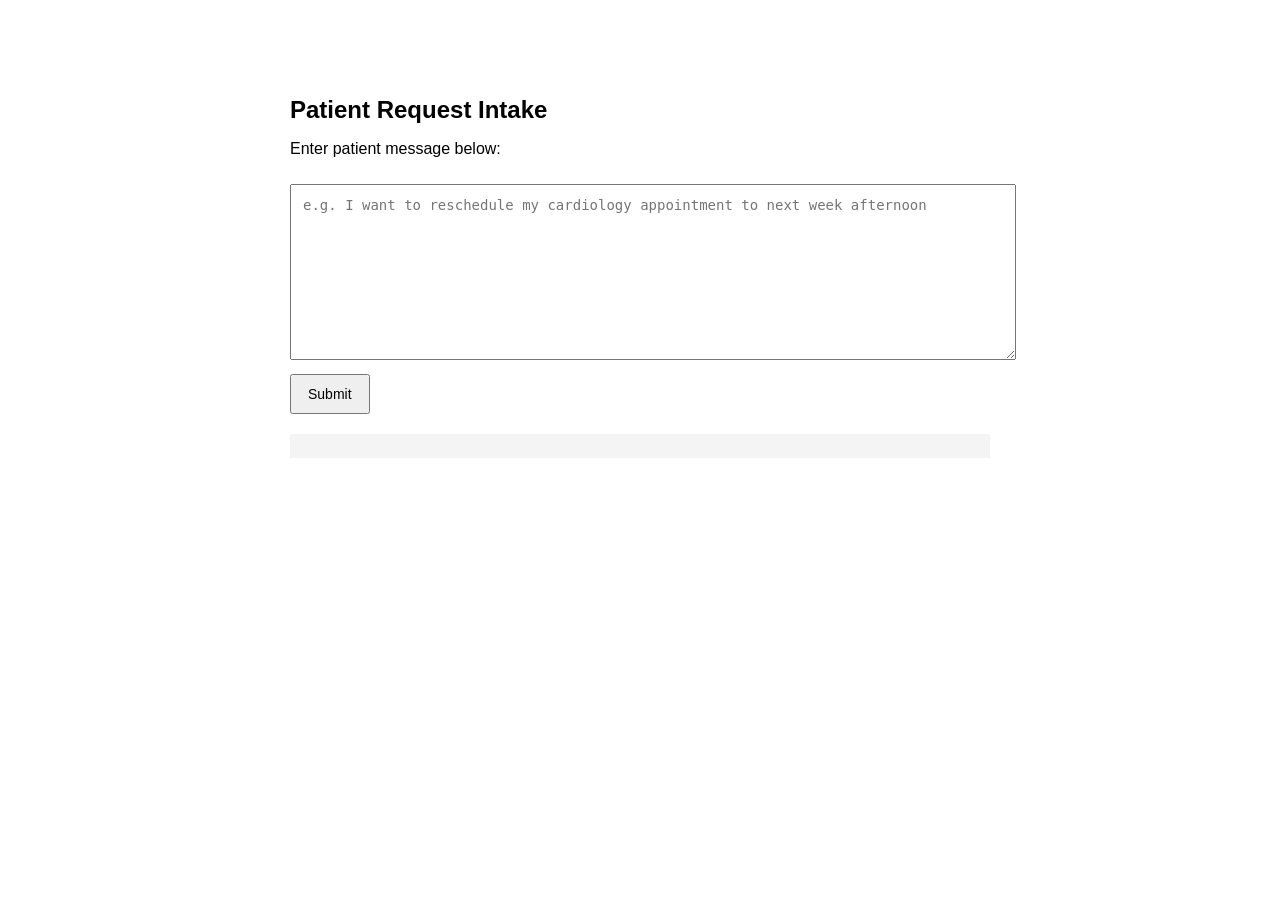
==== client/index.html @ cae140d6 "Initial commit" ====
<!DOCTYPE html>
<html lang="en">
<head>
  <meta charset="UTF-8" />
  <meta name="viewport" content="width=device-width, initial-scale=1.0"/>
  <title>Patient Intake</title>

  <style>
    body {
      font-family: Arial, sans-serif;
      max-width: 700px;
      margin: 60px auto;
      padding: 20px;
    }

    h1 {
      font-size: 24px;
    }

    textarea {
      width: 100%;
      height: 150px;
      padding: 12px;
      font-size: 14px;
      margin-top: 10px;
    }

    button {
      margin-top: 10px;
      padding: 10px 16px;
      font-size: 14px;
      cursor: pointer;
    }

    .result {
      margin-top: 20px;
      padding: 12px;
      background: #f4f4f4;
      white-space: pre-wrap;
    }
  </style>
</head>

<body>

  <h1>Patient Request Intake</h1>

  <p>Enter patient message below:</p>

  <textarea id="inputText" placeholder="e.g. I want to reschedule my cardiology appointment to next week afternoon"></textarea>

  <br/>

  <button onclick="sendRequest()">Submit</button>

  <div class="result" id="resultBox"></div>

  <script>
    async function sendRequest() {
      const text = document.getElementById("inputText").value;

      const resultBox = document.getElementById("resultBox");
      resultBox.innerText = "Processing...";

      try {
        const response = await fetch("http://localhost:8000/initial", {
          method: "POST",
          headers: {
            "Content-Type": "application/json"
          },
          body: JSON.stringify({ message: text })
        });

        const data = await response.json();

        resultBox.innerText = JSON.stringify(data, null, 2);

      } catch (err) {
        resultBox.innerText = "Error connecting to server: " + err.message;
      }
    }
  </script>

</body>
</html>
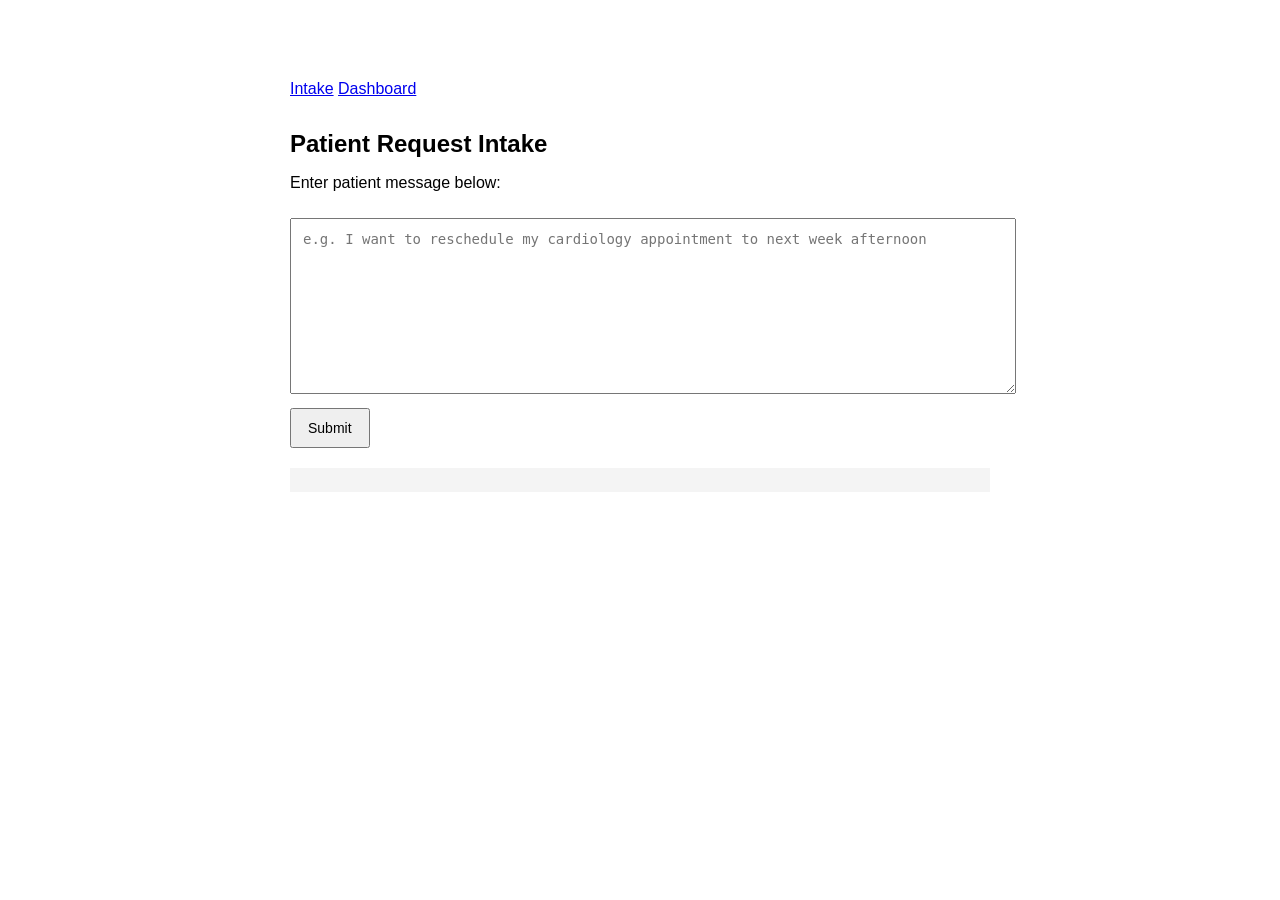
==== commit 542e2bdb: "Implemented dashboard with basic frontend design" ====
--- a/client/index.html
+++ b/client/index.html
@@ -42,6 +42,10 @@
 </head>
 
 <body>
+  <nav style="margin-bottom:32px">
+    <a href="index.html">Intake</a>
+    <a href="dashboard.html">Dashboard</a>
+  </nav>
 
   <h1>Patient Request Intake</h1>
 
@@ -63,7 +67,7 @@
       resultBox.innerText = "Processing...";
 
       try {
-        const response = await fetch("http://localhost:8000/initial", {
+        const response = await fetch("http://localhost:8000/chat", {
           method: "POST",
           headers: {
             "Content-Type": "application/json"
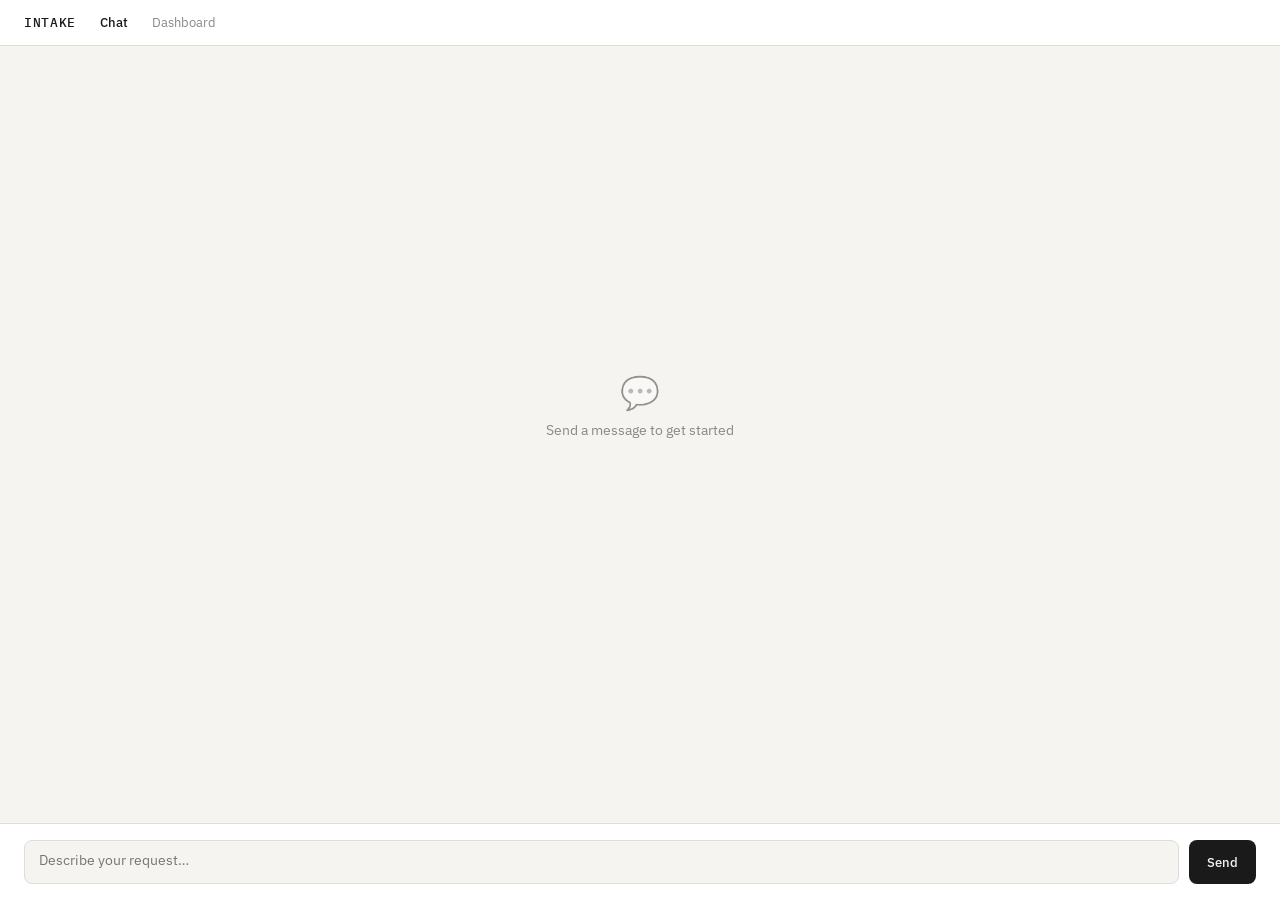
==== commit efc8d3b4: "Basic frontend design with details" ====
--- a/client/index.html
+++ b/client/index.html
@@ -1,89 +1,41 @@
 <!DOCTYPE html>
 <html lang="en">
 <head>
-  <meta charset="UTF-8" />
+  <meta charset="UTF-8"/>
   <meta name="viewport" content="width=device-width, initial-scale=1.0"/>
   <title>Patient Intake</title>
+  <link rel="stylesheet" href="index.css"/>
+</head>
+<body>
 
-  <style>
-    body {
-      font-family: Arial, sans-serif;
-      max-width: 700px;
-      margin: 60px auto;
-      padding: 20px;
-    }
+<nav>
+  <a href="index.html" class="logo">INTAKE</a>
+  <a href="index.html" class="active">Chat</a>
+  <a href="dashboard.html">Dashboard</a>
+</nav>
 
-    h1 {
-      font-size: 24px;
-    }
+<div id="chat">
+  <div id="empty">
+    <div class="icon">💬</div>
+    <div>Send a message to get started</div>
+  </div>
+</div>
 
-    textarea {
-      width: 100%;
-      height: 150px;
-      padding: 12px;
-      font-size: 14px;
-      margin-top: 10px;
-    }
+<div id="input-area">
+  <textarea id="msg" placeholder="Describe your request…" rows="1"></textarea>
+  <button id="send" onclick="send()">Send</button>
+</div>
 
-    button {
-      margin-top: 10px;
-      padding: 10px 16px;
-      font-size: 14px;
-      cursor: pointer;
-    }
+<div id="panel-overlay" onclick="closePanel(event)">
+  <div id="detail-panel">
+    <div id="panel-header">
+      <h2>Response Details</h2>
+      <button id="panel-close" onclick="closePanel()">×</button>
+    </div>
+    <div id="panel-body"></div>
+  </div>
+</div>
 
-    .result {
-      margin-top: 20px;
-      padding: 12px;
-      background: #f4f4f4;
-      white-space: pre-wrap;
-    }
-  </style>
-</head>
-
-<body>
-  <nav style="margin-bottom:32px">
-    <a href="index.html">Intake</a>
-    <a href="dashboard.html">Dashboard</a>
-  </nav>
-
-  <h1>Patient Request Intake</h1>
-
-  <p>Enter patient message below:</p>
-
-  <textarea id="inputText" placeholder="e.g. I want to reschedule my cardiology appointment to next week afternoon"></textarea>
-
-  <br/>
-
-  <button onclick="sendRequest()">Submit</button>
-
-  <div class="result" id="resultBox"></div>
-
-  <script>
-    async function sendRequest() {
-      const text = document.getElementById("inputText").value;
-
-      const resultBox = document.getElementById("resultBox");
-      resultBox.innerText = "Processing...";
-
-      try {
-        const response = await fetch("http://localhost:8000/chat", {
-          method: "POST",
-          headers: {
-            "Content-Type": "application/json"
-          },
-          body: JSON.stringify({ message: text })
-        });
-
-        const data = await response.json();
-
-        resultBox.innerText = JSON.stringify(data, null, 2);
-
-      } catch (err) {
-        resultBox.innerText = "Error connecting to server: " + err.message;
-      }
-    }
-  </script>
-
+<script src="index.js"></script>
 </body>
 </html>
--- a/client/index.css
+++ b/client/index.css
@@ -0,0 +1,349 @@
+@import url('https://fonts.googleapis.com/css2?family=IBM+Plex+Mono:wght@400;500&family=IBM+Plex+Sans:wght@300;400;500;600&display=swap');
+
+*, *::before, *::after { box-sizing: border-box; margin: 0; padding: 0; }
+
+:root {
+  --bg: #f5f4f0;
+  --surface: #ffffff;
+  --border: #e0ddd6;
+  --text: #1a1a1a;
+  --text-muted: #888;
+  --user-bg: #1a1a1a;
+  --user-text: #f5f4f0;
+  --bot-bg: #ffffff;
+  --accent: #2563eb;
+  --high: #dc2626;
+  --med: #d97706;
+  --low: #16a34a;
+  --tag-bg: #f0efe9;
+  --mono: 'IBM Plex Mono', monospace;
+  --sans: 'IBM Plex Sans', sans-serif;
+}
+
+body {
+  font-family: var(--sans);
+  background: var(--bg);
+  color: var(--text);
+  height: 100vh;
+  display: flex;
+  flex-direction: column;
+}
+
+/* NAV */
+nav {
+  display: flex;
+  align-items: center;
+  gap: 24px;
+  padding: 14px 24px;
+  border-bottom: 1px solid var(--border);
+  background: var(--surface);
+  flex-shrink: 0;
+}
+nav .logo {
+  font-family: var(--mono);
+  font-size: 13px;
+  font-weight: 500;
+  letter-spacing: 0.05em;
+  color: var(--text);
+  text-decoration: none;
+}
+nav a {
+  font-size: 13px;
+  color: var(--text-muted);
+  text-decoration: none;
+  transition: color 0.15s;
+}
+nav a:hover, nav a.active { color: var(--text); }
+nav a.active { font-weight: 500; }
+
+/* CHAT AREA */
+#chat {
+  flex: 1;
+  overflow-y: auto;
+  padding: 28px 0;
+  display: flex;
+  flex-direction: column;
+  gap: 16px;
+}
+
+.message-row {
+  display: flex;
+  padding: 0 24px;
+  animation: fadeUp 0.2s ease;
+}
+.message-row.user { justify-content: flex-end; }
+.message-row.bot  { justify-content: flex-start; }
+
+@keyframes fadeUp {
+  from { opacity: 0; transform: translateY(6px); }
+  to   { opacity: 1; transform: translateY(0); }
+}
+
+.bubble {
+  max-width: 480px;
+  padding: 12px 16px;
+  border-radius: 12px;
+  font-size: 14px;
+  line-height: 1.5;
+}
+.user .bubble {
+  background: var(--user-bg);
+  color: var(--user-text);
+  border-radius: 12px 12px 2px 12px;
+}
+.bot .bubble {
+  background: var(--bot-bg);
+  border: 1px solid var(--border);
+  border-radius: 12px 12px 12px 2px;
+  cursor: pointer;
+  transition: border-color 0.15s, box-shadow 0.15s;
+}
+.bot .bubble:hover {
+  border-color: #bbb;
+  box-shadow: 0 2px 8px rgba(0,0,0,0.06);
+}
+
+.bubble-action {
+  display: flex;
+  align-items: center;
+  gap: 8px;
+  margin-bottom: 6px;
+}
+
+.route-badge {
+  font-family: var(--mono);
+  font-size: 11px;
+  font-weight: 500;
+  padding: 2px 7px;
+  border-radius: 4px;
+  background: var(--tag-bg);
+  border: 1px solid var(--border);
+  text-transform: uppercase;
+  letter-spacing: 0.04em;
+}
+.route-badge.human_handoff       { background: #fee2e2; border-color: #fca5a5; color: #991b1b; }
+.route-badge.self_schedule       { background: #dcfce7; border-color: #86efac; color: #166534; }
+.route-badge.follow_up_questions { background: #fef3c7; border-color: #fcd34d; color: #92400e; }
+.route-badge.auto_response       { background: #dbeafe; border-color: #93c5fd; color: #1e40af; }
+
+.urgency-dot {
+  width: 7px;
+  height: 7px;
+  border-radius: 50%;
+  flex-shrink: 0;
+}
+.urgency-dot.high   { background: var(--high); }
+.urgency-dot.medium { background: var(--med); }
+.urgency-dot.low    { background: var(--low); }
+
+.bubble-body { font-size: 14px; color: var(--text); }
+.bubble-hint {
+  margin-top: 6px;
+  font-size: 11px;
+  color: var(--text-muted);
+  font-family: var(--mono);
+}
+
+/* FOLLOW-UP QUESTIONS */
+.follow-up-list {
+  margin-top: 8px;
+  display: flex;
+  flex-direction: column;
+  gap: 4px;
+}
+.follow-up-list li {
+  list-style: none;
+  font-size: 13px;
+  color: #444;
+  padding-left: 12px;
+  border-left: 2px solid var(--border);
+}
+
+/* TYPING INDICATOR */
+.typing-row { display: flex; padding: 0 24px; }
+.typing-bubble {
+  background: var(--bot-bg);
+  border: 1px solid var(--border);
+  border-radius: 12px 12px 12px 2px;
+  padding: 14px 18px;
+  display: flex;
+  gap: 5px;
+  align-items: center;
+}
+.typing-bubble span {
+  width: 6px;
+  height: 6px;
+  border-radius: 50%;
+  background: #ccc;
+  animation: blink 1.2s infinite;
+}
+.typing-bubble span:nth-child(2) { animation-delay: 0.2s; }
+.typing-bubble span:nth-child(3) { animation-delay: 0.4s; }
+@keyframes blink {
+  0%, 80%, 100% { opacity: 0.3; transform: scale(0.8); }
+  40%           { opacity: 1;   transform: scale(1); }
+}
+
+/* INPUT */
+#input-area {
+  padding: 16px 24px;
+  border-top: 1px solid var(--border);
+  background: var(--surface);
+  display: flex;
+  gap: 10px;
+  flex-shrink: 0;
+}
+#msg {
+  flex: 1;
+  font-family: var(--sans);
+  font-size: 14px;
+  padding: 10px 14px;
+  border: 1px solid var(--border);
+  border-radius: 8px;
+  background: var(--bg);
+  color: var(--text);
+  resize: none;
+  outline: none;
+  transition: border-color 0.15s;
+  height: 44px;
+  max-height: 120px;
+  overflow-y: auto;
+}
+#msg:focus { border-color: #aaa; }
+#send {
+  font-family: var(--sans);
+  font-size: 13px;
+  font-weight: 500;
+  padding: 0 18px;
+  background: var(--user-bg);
+  color: var(--user-text);
+  border: none;
+  border-radius: 8px;
+  cursor: pointer;
+  transition: opacity 0.15s;
+  height: 44px;
+  flex-shrink: 0;
+}
+#send:hover { opacity: 0.8; }
+#send:disabled { opacity: 0.4; cursor: not-allowed; }
+
+/* DETAIL PANEL */
+#panel-overlay {
+  display: none;
+  position: fixed;
+  inset: 0;
+  background: rgba(0,0,0,0.25);
+  z-index: 100;
+  backdrop-filter: blur(2px);
+}
+#panel-overlay.open { display: flex; align-items: flex-end; justify-content: flex-end; }
+
+#detail-panel {
+  width: 380px;
+  height: 100vh;
+  background: var(--surface);
+  border-left: 1px solid var(--border);
+  display: flex;
+  flex-direction: column;
+  animation: slideIn 0.2s ease;
+  overflow: hidden;
+}
+@keyframes slideIn {
+  from { transform: translateX(40px); opacity: 0; }
+  to   { transform: translateX(0);    opacity: 1; }
+}
+
+#panel-header {
+  display: flex;
+  justify-content: space-between;
+  align-items: center;
+  padding: 18px 20px;
+  border-bottom: 1px solid var(--border);
+  flex-shrink: 0;
+}
+#panel-header h2 { font-size: 14px; font-weight: 600; }
+#panel-close {
+  background: none;
+  border: none;
+  font-size: 20px;
+  cursor: pointer;
+  color: var(--text-muted);
+  line-height: 1;
+  padding: 2px 6px;
+}
+#panel-close:hover { color: var(--text); }
+
+#panel-body {
+  flex: 1;
+  overflow-y: auto;
+  padding: 20px;
+  display: flex;
+  flex-direction: column;
+  gap: 20px;
+}
+
+.detail-section h3 {
+  font-family: var(--mono);
+  font-size: 10px;
+  text-transform: uppercase;
+  letter-spacing: 0.08em;
+  color: var(--text-muted);
+  margin-bottom: 8px;
+}
+.detail-section p { font-size: 13px; line-height: 1.5; }
+
+.kv-grid {
+  display: grid;
+  grid-template-columns: auto 1fr;
+  gap: 6px 12px;
+  font-size: 13px;
+}
+.kv-key {
+  font-family: var(--mono);
+  font-size: 11px;
+  color: var(--text-muted);
+  padding-top: 1px;
+  white-space: nowrap;
+}
+.kv-val { color: var(--text); word-break: break-word; }
+.kv-val.null { color: #ccc; font-style: italic; }
+
+.confidence-bar-wrap {
+  display: flex;
+  align-items: center;
+  gap: 10px;
+}
+.confidence-bar {
+  flex: 1;
+  height: 6px;
+  background: var(--tag-bg);
+  border-radius: 3px;
+  overflow: hidden;
+}
+.confidence-fill {
+  height: 100%;
+  background: var(--accent);
+  border-radius: 3px;
+  transition: width 0.4s ease;
+}
+.confidence-label {
+  font-family: var(--mono);
+  font-size: 12px;
+  color: var(--text);
+  width: 36px;
+  text-align: right;
+}
+
+/* EMPTY STATE */
+#empty {
+  flex: 1;
+  display: flex;
+  flex-direction: column;
+  align-items: center;
+  justify-content: center;
+  gap: 8px;
+  color: var(--text-muted);
+  font-size: 14px;
+  padding-bottom: 60px;
+}
+#empty .icon { font-size: 32px; opacity: 0.4; }
